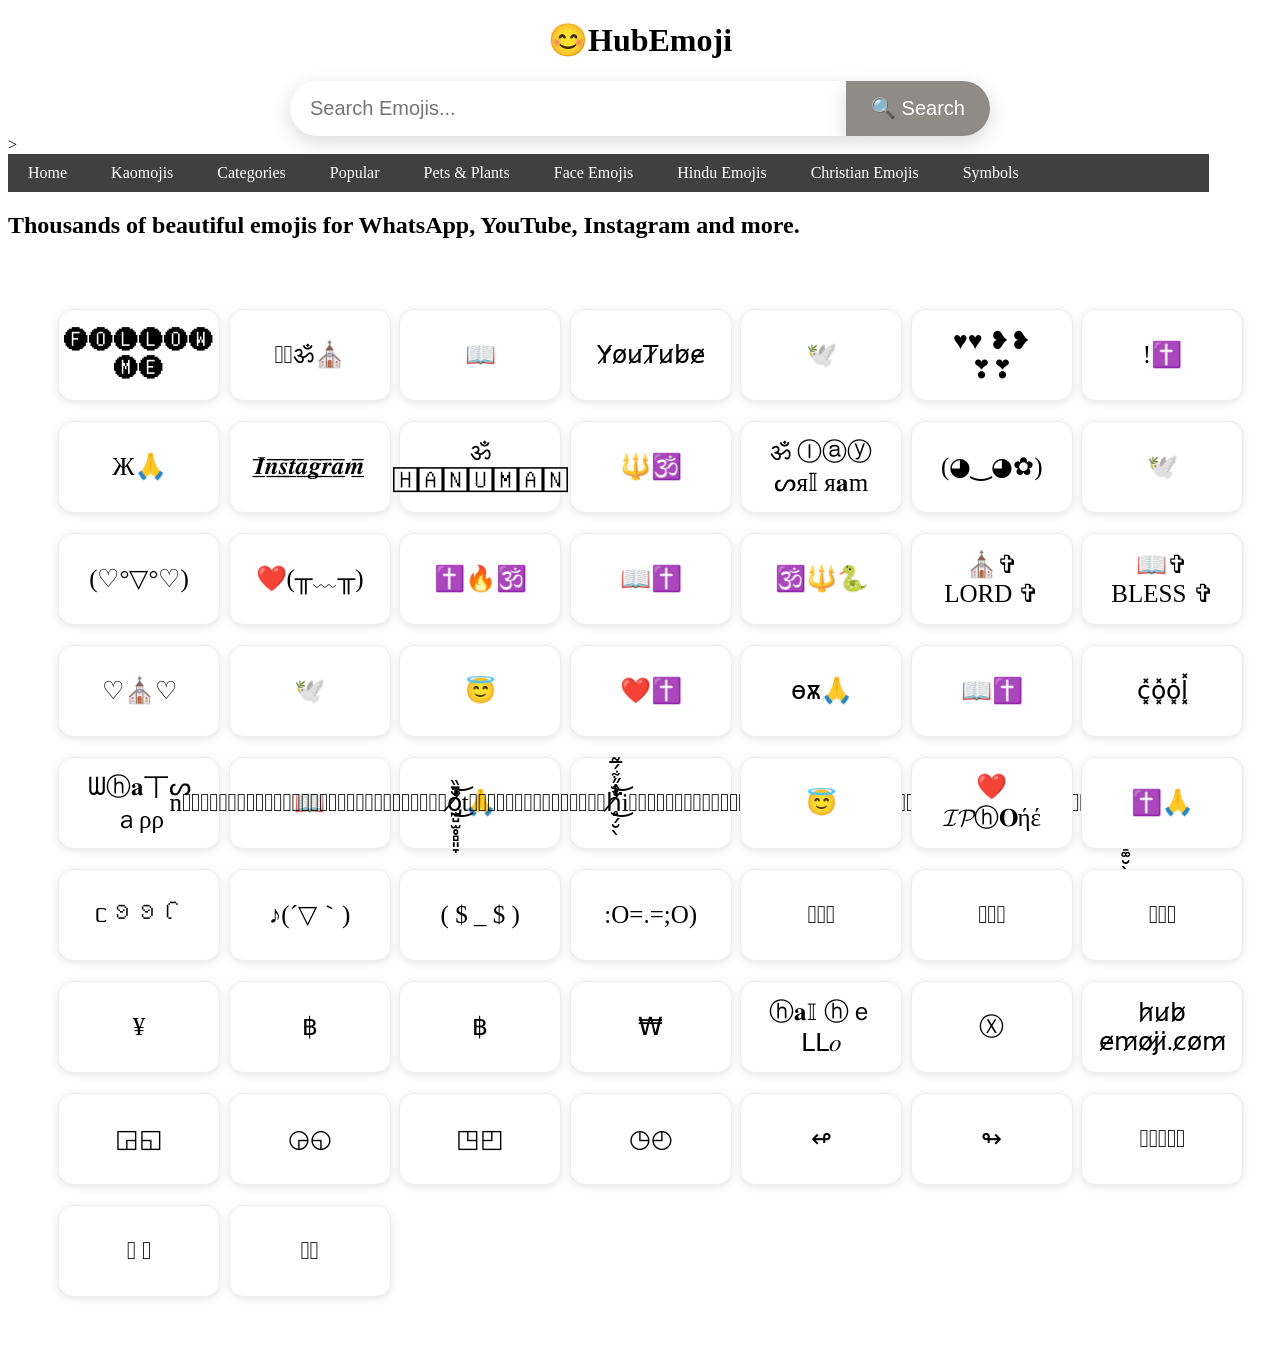
==== index.html @ d58c7214 "Add files via upload" ====
<!DOCTYPE html>
<html lang="en">
<head>
    <meta charset="UTF-8">
    <meta name="viewport" content="width=device-width, initial-scale=1.0">
    <title>EmojiHub - copy Free Emojis</title>
    <link rel="stylesheet" href="styles.css">
</head>
<body>
    
        <h1> 😊HubEmoji</h1>
    
     <div class="search-container">

    <input
        type="text"
        id="search"
        placeholder="Search Emojis..."
    >

    <button id="searchBtn">
        🔍 Search
    </button>

</div>
    >

</div>

    <nav class="navbar">
        <ul>
            <li><a href="index.html">Home</a></li>
            <li><a href="Kaomojis.html">Kaomojis</a></li>
            <li><a href="Categories.html">Categories</a></li>
            <li><a href="Popular.html">Popular</a></li>
            <li><a href="Trending.html">Pets & Plants</a></li>
            <li><a href="Face-Emojis.html">Face Emojis</a></li>
            <li><a href="Hindu-Emojis.html">Hindu Emojis</a></li>
            <li><a href="Christian-Emojis.html">Christian Emojis</a></li>
            <li><a href="Symbols.html">Symbols</a></li>
        </ul>
    </nav>

    <main>
        <h2>Thousands of beautiful emojis for WhatsApp, YouTube, Instagram and more.</h2>
    </main>

    <div class="emoji-container">

<div class="emoji-card" data-name="">🅕🅞🅛🅛🅞🅦 🅜🅔</div>
<div class="emoji-card" data-name="">𓉸𓆗ॐ⛪</div>
<div class="emoji-card" data-name="">📖</div>
<div class="emoji-card" data-name="">Y̷o̷u̷T̷u̷b̷e̷</div>
<div class="emoji-card" data-name="">🕊️</div>
<div class="emoji-card" data-name="">♥♥ ❥❥ ❣❣</div>
<div class="emoji-card" data-name="">!✝️</div>
<div class="emoji-card" data-name="">Ж🙏</div>
<div class="emoji-card" data-name="">𝑰̲̅𝒏̲̅𝒔̲̅𝒕̲̅𝒂̲̅𝒈̲̅𝒓̲̅𝒂̲̅𝒎̲̅</div>
<div class="emoji-card" data-name="">ॐ 🄷🄰🄽🅄🄼🄰🄽</div>
<div class="emoji-card" data-name="">🔱🕉️</div>
<div class="emoji-card" data-name="">ॐ Ⓘⓐⓨ ᔕя𝕀 я𝐚m</div>
<div class="emoji-card" data-name="">(◕‿◕✿)</div>
<div class="emoji-card" data-name="">🕊️</div>
<div class="emoji-card" data-name="">(♡°▽°♡)</div>
<div class="emoji-card" data-name="">❤️(╥﹏╥)</div>
<div class="emoji-card" data-name="">✝️🔥🕉️</div>
<div class="emoji-card" data-name="jesus">📖✝️</div>
<div class="emoji-card" data-name="">🕉️🔱🐍</div>
<div class="emoji-card" data-name="">⛪✞ LORD ✞</div>
<div class="emoji-card" data-name="jesus">📖✞ BLESS ✞</div>
<div class="emoji-card" data-name="church">♡⛪♡</div>
<div class="emoji-card" data-name="peace">🕊️</div>
<div class="emoji-card" data-name="happiness">😇</div>
<div class="emoji-card" data-name="love">❤️✝️</div>
<div class="emoji-card" data-name="prayer">ѳѫ🙏</div>
<div class="emoji-card" data-name="bible">📖✝️</div>
<div class="emoji-card" data-name="cool">c͓̽o͓̽o͓̽l͓̽</div>
<div class="emoji-card" data-name="">ᗯⓗ𝐚丅ᔕａρρ </div>
<div class="emoji-card" data-name="">📖</div>
<div class="emoji-card" data-name="">🙏</div>
<div class="emoji-card" data-name="">ǹ̷̨͍̮̥̹̘͙̗̻̬̬̜̥̮̃̒̈́̽͗̿̍̄̂̏͆͠͝ŏ̸̡̼̺̫̥̻͈̞̍͆̏̓́͜͝ͅt̸̫̫̤͕̳̻̰̣̭́̌̉͝ͅḥ̸̨̧̗̮̖̽̂̓̀̍̋͋́̅̃͘͜͝i̶̡̹͈͎̳̞͙͖̾̂̀͑̀͆̑̓̽̉͐͘͘ͅǹ̷̨͍̮̥̹̘͙̗̻̬̬̜̥̮̃̒̈́̽͗̿̍̄̂̏͆͠͝ǧ̷̡̟̲̹̩̱͉̮̭͇͚̮̖̟̽̓͊̔̓̕</div>
<div class="emoji-card" data-name="">😇</div>
<div class="emoji-card" data-name="">❤️𝓘𝓟ⓗ𝐎ήέ</div>
<div class="emoji-card" data-name="">✝️🙏</div>
<div class="emoji-card" data-name="">ᥴꪮꪮꪶ</div>
<div class="emoji-card" data-name="">♪(´▽｀)</div>
<div class="emoji-card" data-name="">( $ _ $ )</div>
<div class="emoji-card" data-name="">:O=.=;O)</div>
<div class="emoji-card" data-name="">𓊞𓆣𓂀</div>
<div class="emoji-card" data-name="">𓂀𓅓𓄀</div>
<div class="emoji-card" data-name="">𓆗𓂀𓅓</div>
<div class="emoji-card" data-name="">¥</div>
<div class="emoji-card" data-name="">฿</div>
<div class="emoji-card" data-name="">฿</div>
<div class="emoji-card" data-name="">₩</div>
<div class="emoji-card" data-name="">ⓗ𝐚𝕀 ⓗｅᒪᒪ𝑜</div>
<div class="emoji-card" data-name="">Ⓧ</div>
<div class="emoji-card" data-name="">h̷u̷b̷ e̷m̷o̷j̷i̷.c̷o̷m̷</div>
<div class="emoji-card" data-name="">◲◱</div>
<div class="emoji-card" data-name="">◶◵</div>
<div class="emoji-card" data-name="">◳◰</div>
<div class="emoji-card" data-name="">◷◴</div>
<div class="emoji-card" data-name="">↫</div>
<div class="emoji-card" data-name="">↬</div>
<div class="emoji-card" data-name="egyptian hieroglyphs om shiva hindu lingam shula">𓄊𓄀𓄂𓄃𓄆</div>
<div class="emoji-card" data-name="egyptian hieroglyphs om shiva hindu lingam shula">𓄍 𓄎</div>
<div class="emoji-card" data-name="egyptian hieroglyphs om shiva hindu lingam shula">𓄏𓄐</div>

<div id="copy-toast">Copied!</div>

<script src="script.js"></script>


</body>
</html>
---- styles.css ----
h1{
    text-align: center;
}
.navbar ul{
    list-style-type: none;
    background-color: hsl(0, 0%, 25%);
    padding: 0px;
    margin: 0px; 
    width: 95%;
}
.navbar a{
    color: white;
    text-decoration: none;
    padding: 10px 20px;
    display: block;
    text-align: center;
}
.navbar a:hover{
    background-color: hsl(0, 0%, 10%);
}
.navbar li{
    display: inline-block;
}

.emoji-container{
    display:grid;
    grid-template-columns:repeat(auto-fill,minmax(130px,1fr));
    gap:30px;
    padding:50px;
}

.emoji-card{
    background:#fff;
    border:1px solid #ddd;
    border-radius:12px;
    text-align:center;
    padding:20px;
    cursor:pointer;
    transition:0.3s;
    box-shadow:0 2px 8px rgba(0,0,0,.1);
}

.emoji-card{
    width:120px;
    height:50px;
    display:flex;
    flex-direction:column;
    justify-content:center;
    align-items:center;
    border-radius:15px;
    background:white;
    border:1px solid #eee;
    transition:.3s;
}

.emoji-card:hover{
    transform:translateY(-6px);
    box-shadow:0 10px 20px rgba(0,0,0,.15);
}

.emoji-card{
    font-size:25px;
    margin-bottom:-10px;
}

/* Toast Notification */

#copy-toast{
    position:fixed;
    background:#222;
    color:#fff;
    padding:10px 18px;
    border-radius:8px;
    font-size:18px;
    font-weight:bold;
    pointer-events:none;
    opacity:0;
    transform:translate(-50%,-120%);
    transition:opacity .25s ease;
    z-index:9999;

    /* White Border */
    border:2px solid #fff;

    /* Shadow */
    box-shadow:0 5px 15px rgba(0,0,0,.35);
}

#copy-toast.show{
    opacity:1;
}

/* Search Bar */

.search-container{

    display:flex;
    justify-content:center;
    margin:25px 0;

}

.search-container{

    display:flex;
    justify-content:center;
    align-items:center;

    margin:25px auto;

    width:90%;
    max-width:700px;

}

#search{

    flex:1;

    padding:15px 20px;

    font-size:18px;

    border:none;

    outline:none;

    border-radius:40px 0 0 40px;

    box-shadow:0 6px 20px rgba(0,0,0,.15);

}

#searchBtn{

    padding:15px 28px;

    font-size:18px;

    border:none;

    cursor:pointer;

    background:#8f8c88;

    color:white;

    border-radius:0 40px 40px 0;

    transition:.3s;

    box-shadow:0 6px 20px rgba(0,0,0,.15);

}

#searchBtn:hover{

    background:#e68900;

}
.category-title{

    font-size:25px;

    font-weight:bold;

    margin:10px;


    color:#222;
}
.category-name{
    font-size:25px;
    font-weight:bold;
    margin:10px;
    color:#222;
}

/* Mobile */
@media (max-width:700px){

.emoji-container{

grid-template-columns:repeat(4,1fr);

gap:50px;

padding:10px;

}

.emoji-card{

width:100%;
height:90px;

font-size:28px;

}

}

.search-container{

display:flex;
align-items:center;

width:95%;
max-width:700px;

margin:auto;

}

#search{

flex:1;

height:55px;

padding:0 20px;

font-size:20px;

border:none;

border-radius:35px 0 0 35px;

}

#searchBtn{

height:55px;

padding:0 25px;

border:none;

font-size:20px;

border-radius:0 35px 35px 0;

cursor:pointer;

}

.category-buttons{
    display:flex;
    flex-wrap:wrap;
    gap:12px;
    margin:20px 0;
}

.category-buttons button{
    background:#444;
    color:white;
    border:none;
    padding:12px 18px;
    border-radius:8px;
    cursor:pointer;
    font-size:17px;
    transition:.3s;
}

.category-buttons button:hover{
    background:#ff9800;
}

#emojiBox{

    display:grid;

    grid-template-columns:repeat(auto-fill,minmax(100px,1fr));

    gap:60px;

    margin-top:10px;

}


}
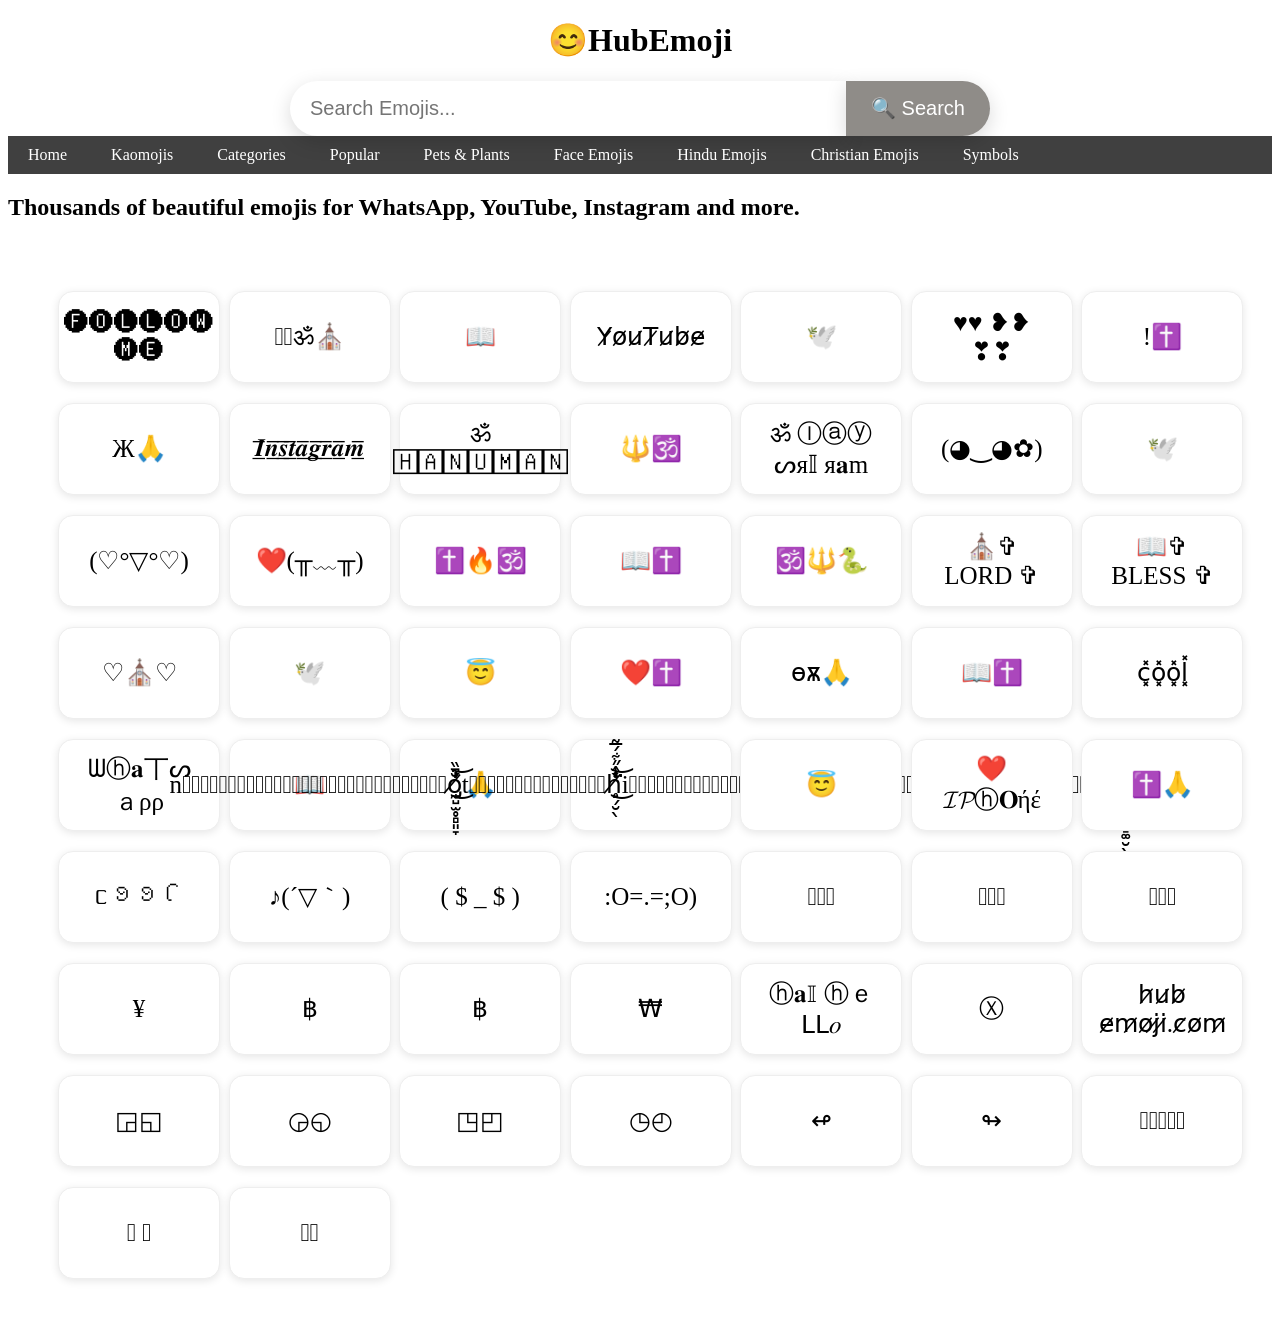
==== commit 0db70eaa: "Update index.html" ====
--- a/index.html
+++ b/index.html
@@ -23,9 +23,7 @@
     </button>
 
 </div>
-    >
 
-</div>
 
     <nav class="navbar">
         <ul>
@@ -112,4 +110,4 @@
 
 
 </body>
-</html>+</html>
--- a/styles.css
+++ b/styles.css
@@ -6,7 +6,7 @@
     background-color: hsl(0, 0%, 25%);
     padding: 0px;
     margin: 0px; 
-    width: 95%;
+    width: 100%;
 }
 .navbar a{
     color: white;
@@ -279,4 +279,4 @@
 }
 
 
-}+}
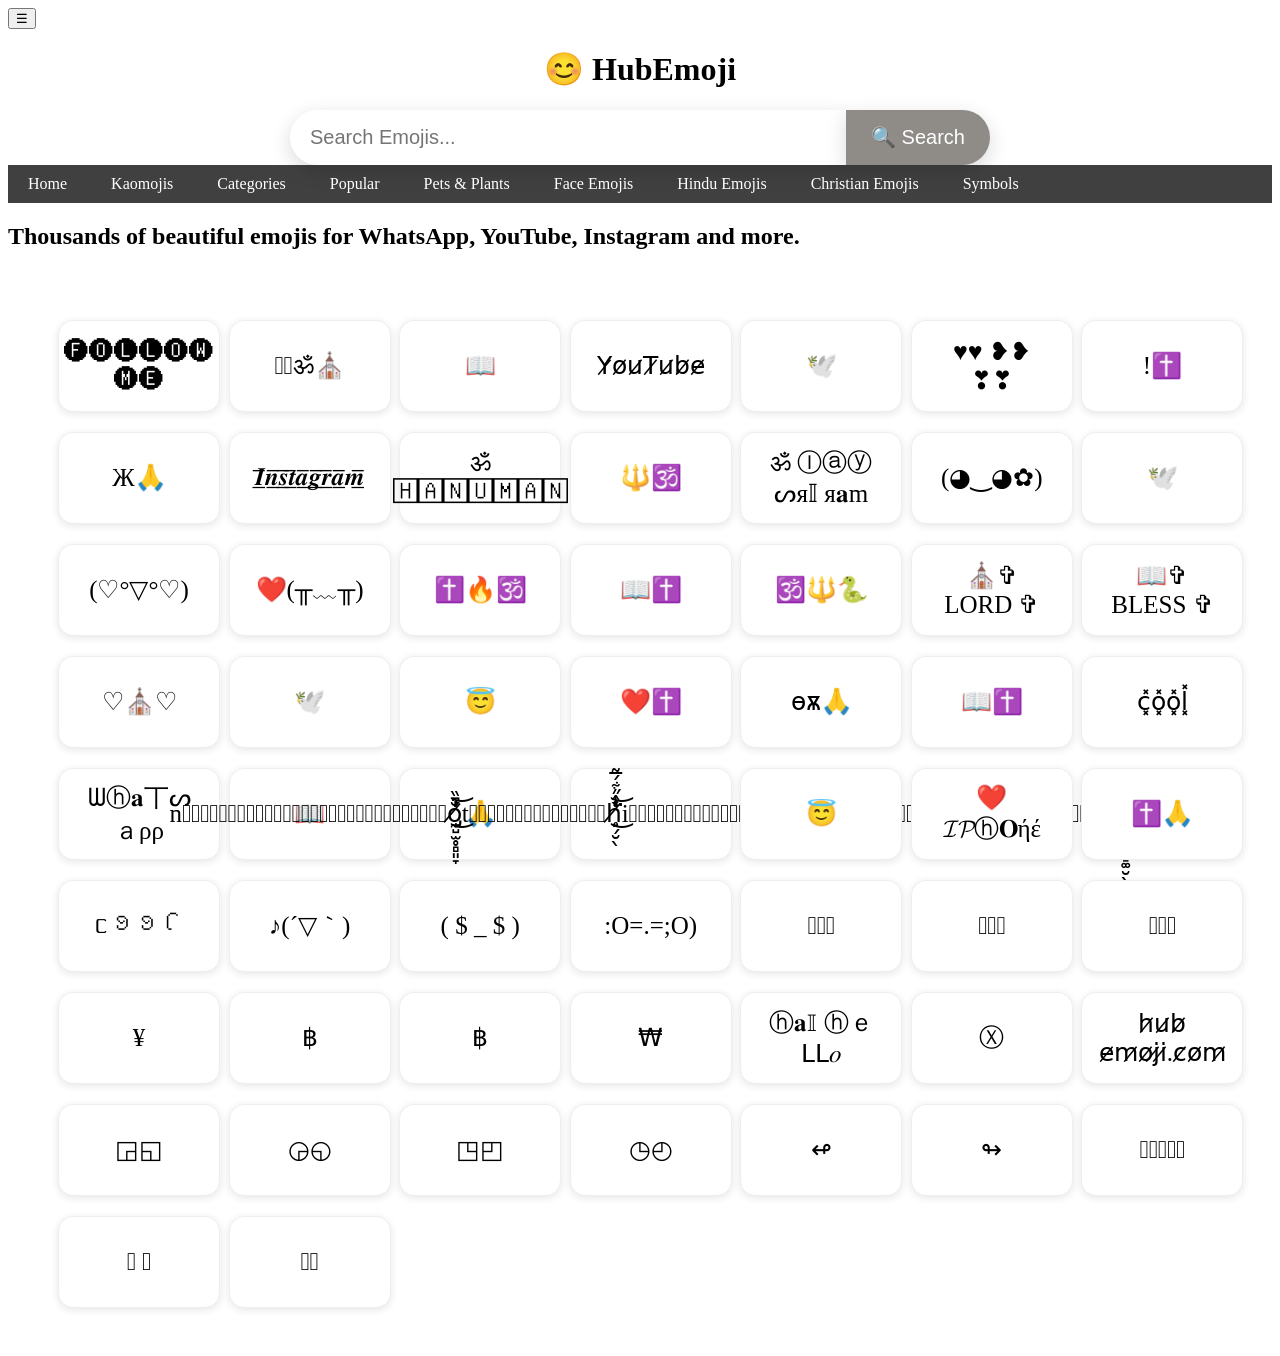
==== commit b2ea410f: "Update index.html" ====
--- a/index.html
+++ b/index.html
@@ -6,9 +6,15 @@
     <title>EmojiHub - copy Free Emojis</title>
     <link rel="stylesheet" href="styles.css">
 </head>
-<body>
-    
-        <h1> 😊HubEmoji</h1>
+<body> 
+<div class="top-header">
+
+    <button class="menu-btn" onclick="toggleMenu()">
+        ☰
+    </button>
+    <h1 class="logo">😊 HubEmoji</h1>
+</div>
+
     
      <div class="search-container">
 
@@ -25,7 +31,7 @@
 </div>
 
 
-    <nav class="navbar">
+    <nav class="navbar" id="navbar">
         <ul>
             <li><a href="index.html">Home</a></li>
             <li><a href="Kaomojis.html">Kaomojis</a></li>
